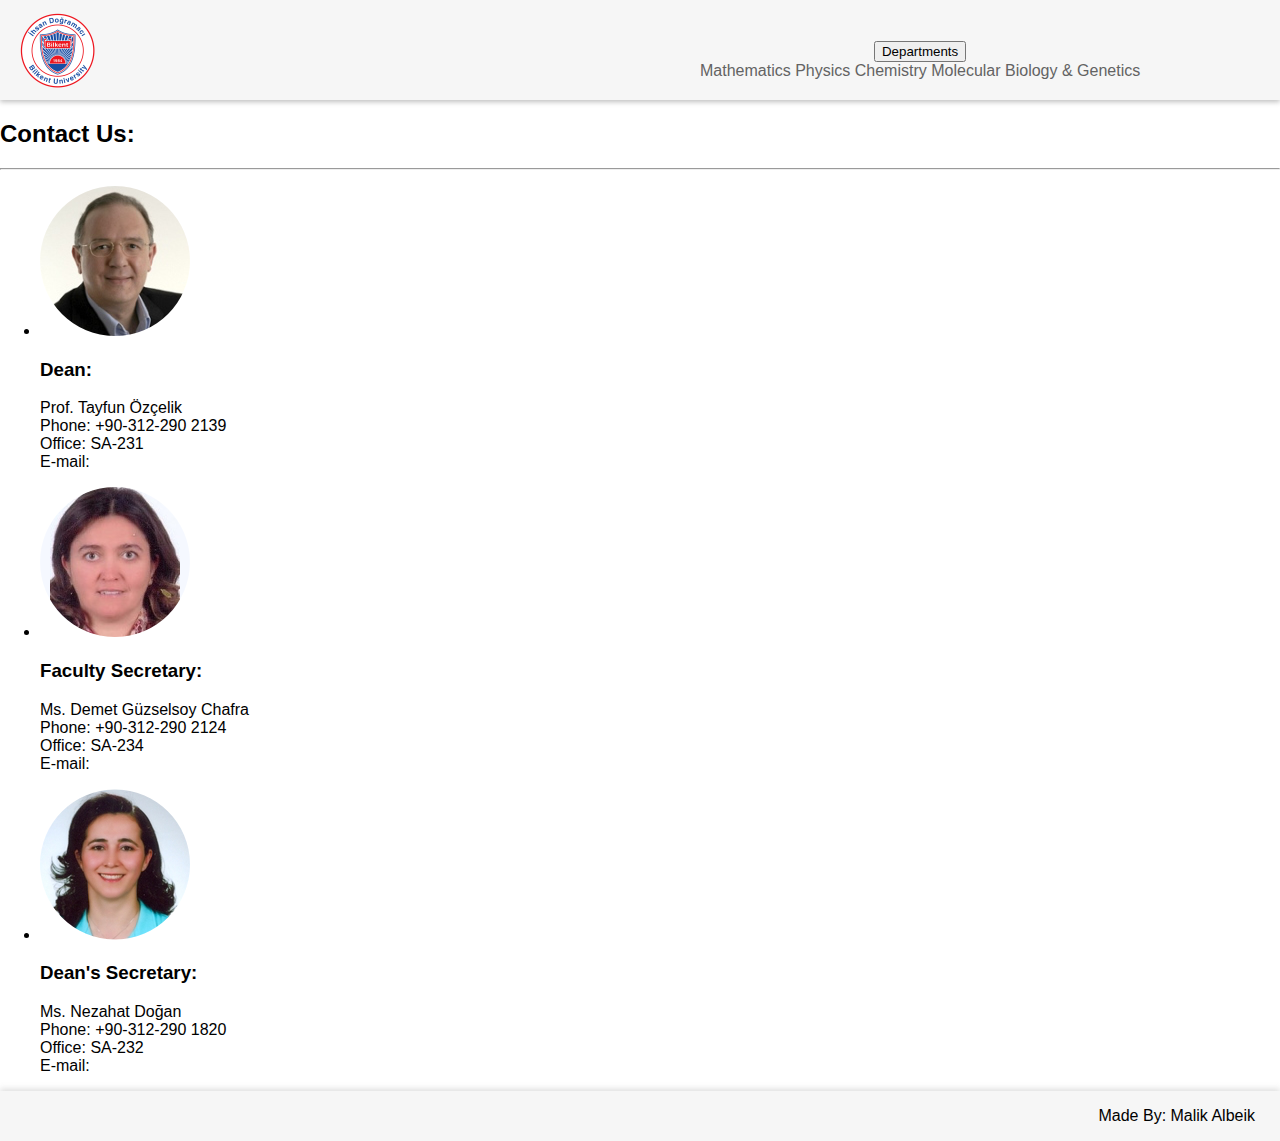
==== contact.html @ ee7fb672 "Add: added contact page" ====
<!DOCTYPE html>
<html lang="en">
<head>
    <meta charset="UTF-8">
    <meta name="viewport" content="width=device-width, initial-scale=1.0">
    <meta http-equiv="X-UA-Compatible" content="ie=edge">
    <link rel="stylesheet" href="https://use.fontawesome.com/releases/v5.8.1/css/all.css"
        integrity="sha384-50oBUHEmvpQ+1lW4y57PTFmhCaXp0ML5d60M1M7uH2+nqUivzIebhndOJK28anvf" crossorigin="anonymous">
    <link rel="stylesheet" href="style.css">
    <title>Contact Us | Faculty of Science at Bilkent University</title>
</head>
<body>
    <header>
        <div id="logo">
            <a href="index.html">
                <img src="sources/logo.png" alt="Bilkent University's logo">
                <div id="faculty_logo">
                    <h1>BILKENT UNIVERSITY</h1>
                    <h2>Faculty of Science</h2>
                </div>
            </a>
        </div>
        <nav>
            <ul>
                <li id="departments_link">
                    <div class="dropdown">
                        <button class="dropbtn">Departments</button>
                        <div class="dropdown-content">
                            <a href="http://www.fen.bilkent.edu.tr/~cvmath/">Mathematics</a>
                            <a href="http://physics.bilkent.edu.tr/">Physics</a>
                            <a href="http://web2.bilkent.edu.tr/chem/">Chemistry</a>
                            <a href="http://web2.bilkent.edu.tr/mbg/">Molecular Biology & Genetics</a>
                        </div>
                    </div>
                </li>
                <li><a href="seminars.html">Seminars</a></li>
                <li><a href="contact.html">Contact</a></li>
            </ul>
        </nav>
    </header>
    
    <div id="contact">
        <h2>Contact Us:</h2>
        <hr>
        <ul>
            <li>
                <img src="sources/tayfunOzcelik.png" alt="Tayfun Özçelik (Dean) Profile Photo">
                <h3>Dean:</h3>
                <p>
                        Prof. Tayfun Özçelik <br>
                        Phone: +90-312-290 2139 <br>
                        Office: SA-231 <br>
                        E-mail: <a href="http://www.bilkent.edu.tr/phonedir/p/p3729.htm"><i class="far fa-envelope"></i></a>
                </p>
            </li>
            <li>
                <img src="sources/demetGuzselsoy.png" alt="">
                <h3>Faculty Secretary:</h3>
                <p>
                        Ms. Demet Güzselsoy Chafra  <br>
                        Phone: +90-312-290 2124 <br>
                        Office: SA-234 <br>
                        E-mail: <a href="http://www.bilkent.edu.tr/phonedir/p/p4884.htm"><i class="far fa-envelope"></i></a>
                </p>
            </li>
            <li>
                <img src="sources/nezahatDogan.png" alt="">
                <h3>Dean's Secretary: </h3>
                <p>
                        Ms. Nezahat Doğan <br>
                        Phone: +90-312-290 1820 <br>
                        Office: SA-232 <br>
                        E-mail: <a href="http://www.bilkent.edu.tr/phonedir/p/p11177.htm"><i class="far fa-envelope"></i></a>
                </p>
            </li>
        </ul>
    </div>

    <footer>
        <ul>
            <li><a href="tel:+90 (312) 266 4380"><i class="fas fa-phone"></i></a></li>
            <li><a href="https://goo.gl/maps/RgG6LmPekBpXdoYAA"><i class="fas fa-map-marked-alt"></a></i></li>
            <li><a href="tel:+90 (312) 266 4579"><i class="fas fa-fax"></i></a></li>
            <li><a href="mailto: science@fen.bilkent.edu.tr"><i class="far fa-envelope"></i></a></li>
        </ul>
        <div>
            <p>Made By: <span>Malik Albeik</span></p>
        </div>
    </footer>
</body>
</html>
---- style.css ----
html, body {
    width: 100%;
    height: 100%;
    margin: 0;
    padding: 0;
    font-family: Helvetica;
}

header {
    width: 100%;
    height: 100px;
    overflow: hidden;
    background: #F6F6F6;
    -webkit-box-shadow: 0px 2px 5px 0px rgba(0,0,0,0.25);
    -moz-box-shadow: 0px 2px 5px 0px rgba(0,0,0,0.25);
    box-shadow: 0px 2px 5px 0px rgba(0,0,0,0.25);
    display: flex;
}




#logo {
    display: flex;
    width: 50%;
}

#logo img {
    height: 75px;
    width: 75px;
    margin: 12.5px 20px;
}

#faculty_logo {
    color: #1E4EA2;
    padding: 28.5px 0;
}

#faculty_logo > h1 {
    font-size: 22px;
    margin: 0;
    font-weight: bold;
}

#faculty_logo > h2 {
    font-size: 16px;
    margin: 0;
    font-weight: lighter;
}

nav {
    width: 50%;
    vertical-align: middle;
    text-align:center;
}

nav ul {
    float: right;
    display:inline-block;
    margin: 21px 0;
    margin-right: 25px;
}

nav li {
    margin: 20px;
    display: inline;
    float: left;
    color: #636363;
}

nav li a {
    color: #636363;
    text-decoration: none;
}

nav li + li {
    margin-left:20px;
}

.swiper-container {
    width: 100%;
    height: 600px;
    z-index: -1 !important;
}

.swiper-wrapper > div {
    overflow: hidden;
}

.swiper-wrapper img {
    min-width: 100%;
}

#about_faculty, #featured_videos {
    padding: 0 10%;
}

#about_faculty > h2, #featured_videos > h2{
    margin-bottom: 10px;
}

#about_faculty > hr, #featured_videos > hr  {
    width: 300px;
    margin-left: 17.5px;
    border: solid 0.5px #BFBFBF;
    margin-top: 0;
}

#about_faculty > p, #featured_videos > p {
    text-align: justify;
}

#featured_videos > hr {
    width: 150px;
}

#videos_container {
    display: flex;
    justify-content: space-between;
    height: fit-content;
}

#videos_container > div {
    margin: 0;
    margin-bottom: 10%;
    width: 30%;
}

#videos_container > div > iframe {
    padding-top: 18.25%;
    height: 100%;
}



footer {
    width: 100%;
    height: 50px;
    display: flex;
    background: #F6F6F6;
    box-shadow: 0 -2px 6px 0 rgba(120,120,120,0.25);
}

footer > ul {
    width: 50%;
    padding: 0;
}

footer > ul li {
    display: inline;
    margin: 0 20px;
}

footer > div {
    width: 50%;
}

footer > div p {
    float: right;
    margin-right: 25px;
}
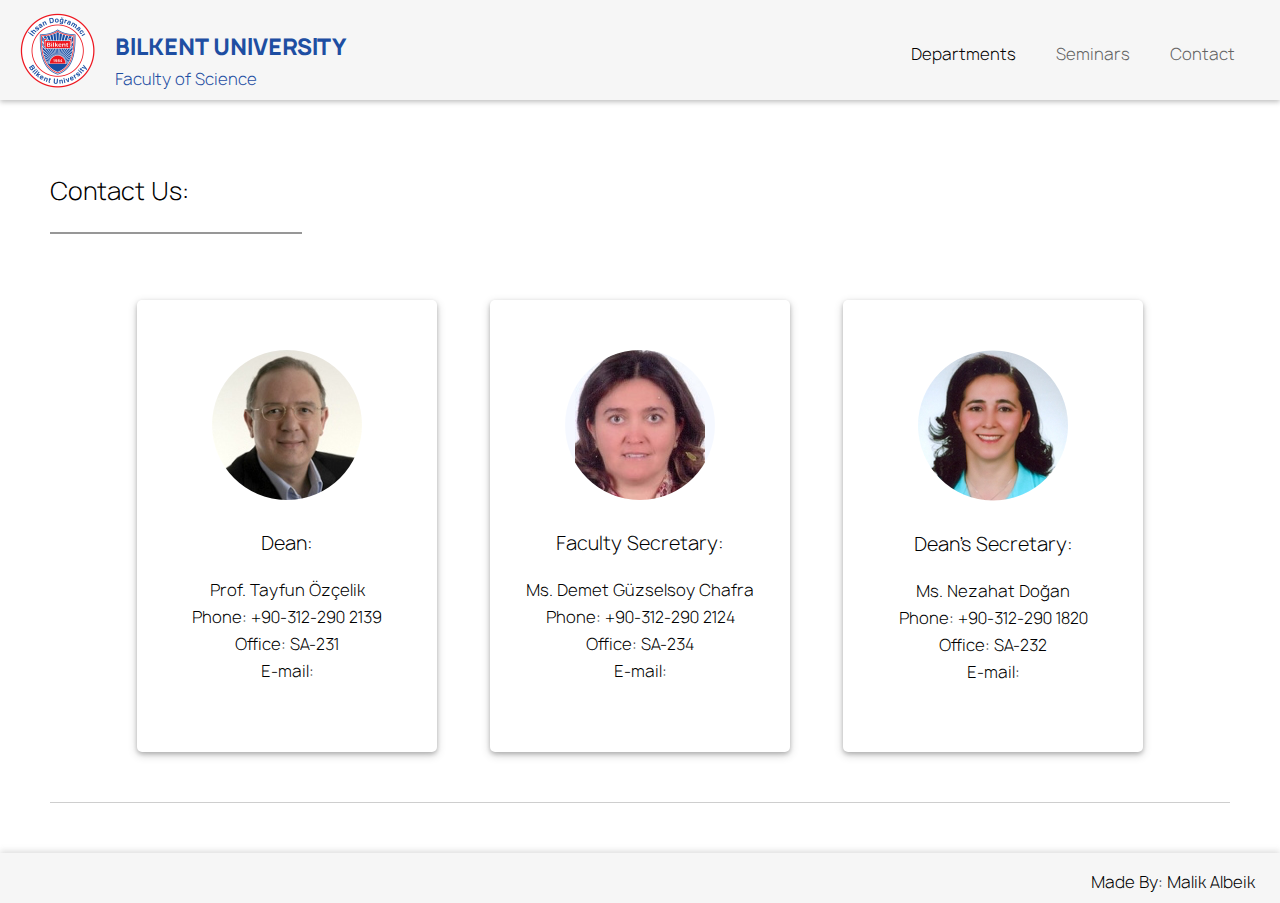
==== commit d7561476: "Fix: fixed turkish characters error" ====
--- a/contact.html
+++ b/contact.html
@@ -44,10 +44,10 @@
         <hr>
         <ul>
             <li>
-                <img src="sources/tayfunOzcelik.png" alt="Tayfun Özçelik (Dean) Profile Photo">
+                <img src="sources/tayfunOzcelik.png" alt="Tayfun &#214;z&#231;elik (Dean) Profile Photo">
                 <h3>Dean:</h3>
                 <p>
-                        Prof. Tayfun Özçelik <br>
+                        Prof. Tayfun &#214;z&#231;elik <br>
                         Phone: +90-312-290 2139 <br>
                         Office: SA-231 <br>
                         E-mail: <a href="http://www.bilkent.edu.tr/phonedir/p/p3729.htm"><i class="far fa-envelope"></i></a>
@@ -57,7 +57,7 @@
                 <img src="sources/demetGuzselsoy.png" alt="">
                 <h3>Faculty Secretary:</h3>
                 <p>
-                        Ms. Demet Güzselsoy Chafra  <br>
+                        Ms. Demet G&#252;zselsoy Chafra  <br>
                         Phone: +90-312-290 2124 <br>
                         Office: SA-234 <br>
                         E-mail: <a href="http://www.bilkent.edu.tr/phonedir/p/p4884.htm"><i class="far fa-envelope"></i></a>
@@ -67,7 +67,7 @@
                 <img src="sources/nezahatDogan.png" alt="">
                 <h3>Dean's Secretary: </h3>
                 <p>
-                        Ms. Nezahat Doğan <br>
+                        Ms. Nezahat Do&#287;an <br>
                         Phone: +90-312-290 1820 <br>
                         Office: SA-232 <br>
                         E-mail: <a href="http://www.bilkent.edu.tr/phonedir/p/p11177.htm"><i class="far fa-envelope"></i></a>
--- a/style.css
+++ b/style.css
@@ -1,3 +1,25 @@
+/*
+https://www.pixelsurplus.com/freebies/manrope-free-modern-geometric-sans-serif-font-family
+Manrope font is created by micheal gent and is an 
+open-source font free for personal & commercial use.
+*/
+
+@font-face {
+    font-family: manrope;
+    src: url(fonts/manrope/regular.otf);
+  }
+  
+  @font-face {
+    font-family: manrope;
+    src: url(fonts/manrope/light.otf);
+    font-weight: lighter;
+  }
+  @font-face {
+    font-family: manrope;
+    src: url(fonts/manrope/bold.otf);
+    font-weight: bold;
+  }
+
 html, body {
     width: 100%;
     height: 100%;
@@ -9,7 +31,6 @@
 header {
     width: 100%;
     height: 100px;
-    overflow: hidden;
     background: #F6F6F6;
     -webkit-box-shadow: 0px 2px 5px 0px rgba(0,0,0,0.25);
     -moz-box-shadow: 0px 2px 5px 0px rgba(0,0,0,0.25);
@@ -17,12 +38,21 @@
     display: flex;
 }
 
-
+* {
+    font-family: manrope;
+    font-weight: normal;
+}
 
 
 #logo {
     display: flex;
     width: 50%;
+}
+
+#logo > a {
+    width: 100%;
+    display: flex;
+    text-decoration: none;
 }
 
 #logo img {
@@ -79,7 +109,7 @@
 
 .swiper-container {
     width: 100%;
-    height: 600px;
+    height: 750px;
     z-index: -1 !important;
 }
 
@@ -118,6 +148,7 @@
     display: flex;
     justify-content: space-between;
     height: fit-content;
+    margin-top: -50px;
 }
 
 #videos_container > div {
@@ -149,6 +180,11 @@
 footer > ul li {
     display: inline;
     margin: 0 20px;
+    text-decoration: none;
+}
+
+footer a {
+    color: #636363;
 }
 
 footer > div {
@@ -158,4 +194,154 @@
 footer > div p {
     float: right;
     margin-right: 25px;
-}+}
+
+#departments_link {
+    margin: 4px;
+}
+
+/* Dropdown Button */
+.dropbtn {
+    background: #F6F6F6;
+    padding: 16px;
+    font-size: 16px;
+    border: none;
+    margin: 0;
+}
+  
+/* The container <div> - needed to position the dropdown content */
+.dropdown {
+    position: relative;
+    display: inline-block;
+}
+
+/* Dropdown Content (Hidden by Default) */
+.dropdown-content {
+    display: none;
+    position: absolute;
+    background-color: #f1f1f1;
+    min-width: 160px;
+    box-shadow: 0px 8px 16px 0px rgba(0,0,0,0.2);
+    z-index: 1;
+}
+
+/* Links inside the dropdown */
+.dropdown-content a {
+    color: black;
+    padding: 12px 16px;
+    text-decoration: none;
+    display: block;
+}
+
+/* Change color of dropdown links on hover */
+.dropdown-content a:hover {
+    background-color: #ddd;
+}
+
+/* Show the dropdown menu on hover */
+.dropdown:hover .dropdown-content {
+    display: block;
+}
+
+/* Change the background color of the dropdown button when the dropdown content is shown */
+.dropdown:hover .dropbtn {
+    background-color: #D3D3D3;
+}
+  
+
+
+/*========== Contact Page ==========*/
+
+#contact {
+    width: calc(100% - 100px);
+    padding: 50px;
+}
+
+#contact > h3 {
+    color: black;
+    text-align: center;
+    padding-top: 75;
+    margin-bottom: 10px;
+    font-size: 42px;
+}
+
+#contact > hr {
+    width: 250px;
+    border: solid 0.5px #979797;
+    margin-top: 0;
+    margin-left: 0;
+}
+
+#contact > ul {
+    padding: 25px 5%;
+    display: flex;
+    flex-direction: row;
+    flex-wrap: wrap;
+    list-style-type: none;
+    margin-bottom: 0;
+    border-bottom: solid 1px #cecece;
+    justify-content: space-evenly;
+}
+
+#contact > ul > li {
+    padding: 50px 25px;
+    width: 250px;
+    margin: 25px;
+    text-align: center;
+    color: black;
+    border-radius: 5px;
+    box-shadow: 0 2px 4px 0 rgba(0, 0, 0, 0.2), 0 3px 10px 0 rgba(0, 0, 0, 0.19);
+}
+
+
+
+/*========== Contact Page ==========*/
+
+#seminars {
+    width: calc(100% - 100px);
+    padding: 50px;
+}
+
+#seminars > h3 {
+    color: black;
+    text-align: center;
+    padding-top: 75;
+    margin-bottom: 10px;
+    font-size: 42px;
+}
+
+#seminars > hr {
+    width: 250px;
+    border: solid 0.5px #979797;
+    margin-top: 0;
+    margin-left: 0;
+}
+
+#seminars > ul {
+    padding: 25px 5%;
+    display: flex;
+    flex-direction: row;
+    flex-wrap: wrap;
+    list-style-type: none;
+    margin-bottom: 0;
+    border-bottom: solid 1px #cecece;
+    justify-content: space-evenly;
+}
+
+#seminars > ul > li {
+    padding: 50px 25px;
+    width: 500px;
+    margin: 25px;
+    text-align: center;
+    color: black;
+    border-radius: 5px;
+    box-shadow: 0 2px 4px 0 rgba(0, 0, 0, 0.2), 0 3px 10px 0 rgba(0, 0, 0, 0.19);
+}
+
+#seminars > ul > li h3 {
+    font-weight: bold;
+}
+
+#seminars > ul > li p {
+    text-align: justify;
+}
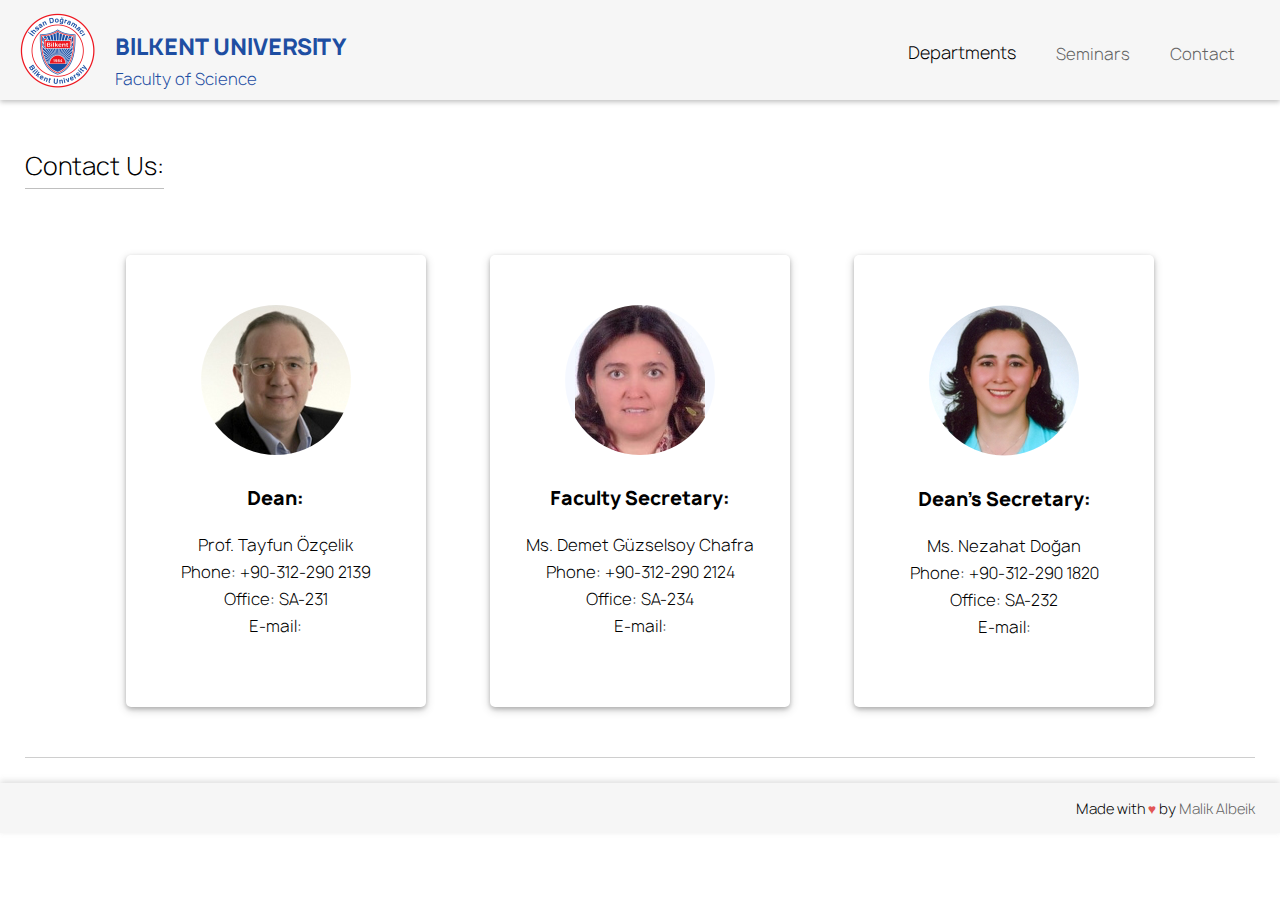
==== commit f2e22c87: "Add: added responsive design and a side menu for mobile phones" ====
--- a/contact.html
+++ b/contact.html
@@ -7,9 +7,36 @@
     <link rel="stylesheet" href="https://use.fontawesome.com/releases/v5.8.1/css/all.css"
         integrity="sha384-50oBUHEmvpQ+1lW4y57PTFmhCaXp0ML5d60M1M7uH2+nqUivzIebhndOJK28anvf" crossorigin="anonymous">
     <link rel="stylesheet" href="style.css">
+    <link rel="stylesheet" href="responsive.css">
     <title>Contact Us | Faculty of Science at Bilkent University</title>
 </head>
 <body>
+    <div class="sideMenu">
+        <input type="checkbox" />
+    
+        <span></span>
+        <span></span>
+        <span></span>
+    
+        <ul id="menu">
+            <li>
+                <img src="sources/logo.png" alt="Bilkent University's logo">
+            </li>
+            <li>
+                <div class="dropdown">
+                    <button class="dropbtn">Departments</button>
+                    <div class="dropdown-content">
+                        <a href="http://www.fen.bilkent.edu.tr/~cvmath/">Mathematics</a>
+                        <a href="http://physics.bilkent.edu.tr/">Physics</a>
+                        <a href="http://web2.bilkent.edu.tr/chem/">Chemistry</a>
+                        <a href="http://web2.bilkent.edu.tr/mbg/">Molecular Biology & Genetics</a>
+                    </div>
+                </div>
+            </li>
+            <li><a href="seminars.html">Seminars</a></li>
+            <li><a href="contact.html">Contact</a></li>
+        </ul>
+    </div>
     <header>
         <div id="logo">
             <a href="index.html">
@@ -21,7 +48,7 @@
             </a>
         </div>
         <nav>
-            <ul>
+            <ul class="topnav" id="myTopnav">
                 <li id="departments_link">
                     <div class="dropdown">
                         <button class="dropbtn">Departments</button>
@@ -41,7 +68,6 @@
     
     <div id="contact">
         <h2>Contact Us:</h2>
-        <hr>
         <ul>
             <li>
                 <img src="sources/tayfunOzcelik.png" alt="Tayfun &#214;z&#231;elik (Dean) Profile Photo">
@@ -84,7 +110,7 @@
             <li><a href="mailto: science@fen.bilkent.edu.tr"><i class="far fa-envelope"></i></a></li>
         </ul>
         <div>
-            <p>Made By: <span>Malik Albeik</span></p>
+            <p>Made with <span style="color: #e25555;">&#9829;</span> by <a href="https://malikalbeik.me/" style="text-decoration: none;">Malik Albeik</a></p>
         </div>
     </footer>
 </body>
--- a/style.css
+++ b/style.css
@@ -109,7 +109,7 @@
 
 .swiper-container {
     width: 100%;
-    height: 750px;
+    height: auto;
     z-index: -1 !important;
 }
 
@@ -118,50 +118,55 @@
 }
 
 .swiper-wrapper img {
+    max-width: 100%;
     min-width: 100%;
 }
 
 #about_faculty, #featured_videos {
     padding: 0 10%;
+    width: 80%;
 }
 
 #about_faculty > h2, #featured_videos > h2{
     margin-bottom: 10px;
-}
-
-#about_faculty > hr, #featured_videos > hr  {
-    width: 300px;
-    margin-left: 17.5px;
-    border: solid 0.5px #BFBFBF;
-    margin-top: 0;
-}
+    width: fit-content;
+    border-bottom: 0.5px solid #BFBFBF;
+    padding-bottom: 1px;
+}
+
 
 #about_faculty > p, #featured_videos > p {
     text-align: justify;
 }
 
-#featured_videos > hr {
-    width: 150px;
-}
-
 #videos_container {
     display: flex;
     justify-content: space-between;
-    height: fit-content;
-    margin-top: -50px;
-}
-
+    margin: 25px 0;
+}
+/* 
 #videos_container > div {
     margin: 0;
-    margin-bottom: 10%;
     width: 30%;
-}
-
-#videos_container > div > iframe {
-    padding-top: 18.25%;
-    height: 100%;
-}
-
+} */
+
+#videos_container > div {
+    width: 30%;
+    margin: 0 10px !important;
+    margin: 0; 
+    position: relative;
+    width: 100%;
+    padding-bottom: 18.75%; 
+    height: 0;
+}
+
+#videos_container iframe{
+  position: absolute;
+  top:0;
+  left: 0;
+  width: 100%;
+  height: 100%;
+}
 
 
 footer {
@@ -194,6 +199,7 @@
 footer > div p {
     float: right;
     margin-right: 25px;
+    font-size: 14px;
 }
 
 #departments_link {
@@ -252,24 +258,11 @@
 
 /*========== Contact Page ==========*/
 
-#contact {
-    width: calc(100% - 100px);
-    padding: 50px;
-}
-
-#contact > h3 {
-    color: black;
-    text-align: center;
-    padding-top: 75;
+#contact > h2 {
     margin-bottom: 10px;
-    font-size: 42px;
-}
-
-#contact > hr {
-    width: 250px;
-    border: solid 0.5px #979797;
-    margin-top: 0;
-    margin-left: 0;
+    width: fit-content;
+    border-bottom: 0.5px solid #BFBFBF;
+    padding-bottom: 1px;
 }
 
 #contact > ul {
@@ -293,29 +286,26 @@
     box-shadow: 0 2px 4px 0 rgba(0, 0, 0, 0.2), 0 3px 10px 0 rgba(0, 0, 0, 0.19);
 }
 
+#contact h3 {
+    font-weight: bold;
+}
+
 
 
 /*========== Contact Page ==========*/
 
-#seminars {
-    width: calc(100% - 100px);
-    padding: 50px;
-}
-
-#seminars > h3 {
-    color: black;
-    text-align: center;
-    padding-top: 75;
+#seminars, #contact {
+    width: calc(100% - 50px);
+    padding: 25px;
+}
+
+#seminars > h2 {
     margin-bottom: 10px;
-    font-size: 42px;
-}
-
-#seminars > hr {
-    width: 250px;
-    border: solid 0.5px #979797;
-    margin-top: 0;
-    margin-left: 0;
-}
+    width: fit-content;
+    border-bottom: 0.5px solid #BFBFBF;
+    padding-bottom: 1px;
+}
+
 
 #seminars > ul {
     padding: 25px 5%;
@@ -345,3 +335,60 @@
 #seminars > ul > li p {
     text-align: justify;
 }
+
+  .active {
+    background-color: #4CAF50;
+    color: white;
+  }
+  
+  .topnav .icon {
+    display: none;
+    font-size: 25px !important;
+  }
+  
+
+.dropdown .dropbtn {
+    font-size: 17px;    
+    border: none;
+    outline: none;
+    padding: 14px 16px;
+    background-color: inherit;
+    font-family: inherit;
+    margin: 0;
+}
+
+.dropdown-content {
+    display: none;
+    position: absolute;
+    background-color: #f9f9f9;
+    min-width: 160px;
+    box-shadow: 0px 8px 16px 0px rgba(0,0,0,0.2);
+    z-index: 1;
+}
+
+.dropdown-content a {
+    float: none;
+    color: black;
+    padding: 12px 16px;
+    text-decoration: none;
+    display: block !important;
+    text-align: left;
+}
+
+.dropdown:hover .dropbtn {
+    background-color: #555;
+    color: white;
+}
+
+.dropdown-content a:hover {
+    background-color: #ddd;
+    color: black;
+}
+
+
+
+
+
+.sideMenu {
+    display: none;
+}--- a/responsive.css
+++ b/responsive.css
@@ -0,0 +1,257 @@
+@media only screen and (max-width: 900px) {
+    /* Sandwich menu */
+
+    .sideMenu
+    {
+    display: block;
+    position: absolute;
+    right: 25px;
+    top: 40px;
+    
+    z-index: 100;
+    
+    -webkit-user-select: none;
+    user-select: none;
+    }
+
+    .sideMenu input
+    {
+    display: block;
+    width: 40px;
+    height: 32px;
+    position: absolute;
+    top: -7px;
+    right: -5px;
+    
+    cursor: pointer;
+    
+    opacity: 0; /* hide this */
+    z-index: 200; /* and place it over the hamburger */
+    
+    -webkit-touch-callout: none;
+    }
+
+    /*
+    * Just a quick hamburger
+    */
+    .sideMenu span
+    {
+    display: block;
+    width: 33px;
+    height: 4px;
+    margin-bottom: 5px;
+    position: relative;
+    
+    background: #232323;
+    border-radius: 1.5px;
+    
+    z-index: 1;
+    
+    transform-origin: 4px 0px;
+    
+    transition: transform 0.5s cubic-bezier(0.77,0.2,0.05,1.0),
+                background 0.5s cubic-bezier(0.77,0.2,0.05,1.0),
+                opacity 0.55s ease;
+    }
+    
+    .sideMenu span:first-child
+    {
+    transform-origin: 0% 0%;
+    }
+
+    .sideMenu span:nth-last-child(2)
+    {
+    transform-origin: 0% 100%;
+    }
+
+    /* 
+    * Transform all the slices of hamburger
+    * into a crossmark.
+    */
+    .sideMenu input:checked ~ span
+    {
+    opacity: 1;
+    transform: rotate(45deg) translate(-2px, -1px);
+    background: #232323;
+    }
+
+    /*
+    * But let's hide the middle one.
+    */
+    .sideMenu input:checked ~ span:nth-last-child(3)
+    {
+    opacity: 0;
+    transform: rotate(0deg) scale(0.2, 0.2);
+    }
+
+    /*
+    * Ohyeah and the last one should go the other direction
+    */
+    .sideMenu input:checked ~ span:nth-last-child(2)
+    {
+    transform: rotate(-45deg) translate(0, -1px);
+    }
+
+    /*
+    * Make this absolute positioned
+    * at the top left of the screen
+    */
+    #menu
+    {
+    position: fixed;
+    width: 200px;
+    height:100vh;
+    margin: 0;
+    padding: 25px;
+    padding-top: 75px;
+    right: -5px;
+    top: 0;
+    text-align: center;
+    -webkit-box-shadow: -1px 0px 5px 0px rgb(110, 110, 110, 0.50);
+    -moz-box-shadow: -1px 0px 5px 0px rgb(110, 110, 110, 0.50);
+    box-shadow: -1px 0px 5px 0px rgb(110, 110, 110, 0.50);
+    
+    background: white;
+    list-style-type: none;
+    -webkit-font-smoothing: antialiased;
+    /* to stop flickering of text in safari */
+    
+    transform-origin: 0% 0%;
+    transform: translate(calc(100% + 5px), 0);
+    
+    transition: transform 0.5s cubic-bezier(0.77,0.2,0.05,1.0);
+    }
+
+    #menu li
+    {
+    padding: 10px 0;
+    font-size: 18px;
+    }
+
+    .dropbtn {
+        font-size: 18px !important;
+        padding: 0 !important;
+    }
+
+    #menu a {
+        text-decoration: none;
+        color: black;
+    }
+
+    /*
+    * And let's slide it in from the left
+    */
+    .sideMenu input:checked ~ #menu
+    {
+        transform: none;
+    }
+
+    nav {
+        display: none;
+    }
+
+    #menu {
+        display: block
+    }
+    #menu > li > img {
+        width: 100px;
+        height: 100px;
+    }
+}
+
+@media only screen and (max-width: 768px) {
+
+    header {
+        width: 100%;
+        height: 75px;
+    }
+
+    #logo img {
+        height: 50px;
+        width: 50px;
+        margin: 12.5px 10px;
+    }
+
+    #faculty_logo {
+        padding: 15px 0;
+    }
+
+    #logo {
+        width: 100%;
+        /* position: absolute; */
+    }
+
+    #about_faculty > h2, #featured_videos > h2 {
+        font-size: 16px;
+    }
+
+    #about_faculty > p, #featured_videos > p {
+        font-size: 12px;
+    }
+
+    #faculty_logo > h1 {
+        font-size: 18px;
+        margin: 0;
+        font-weight: bold;
+    }
+
+    #faculty_logo > h2 {
+        font-size: 14px;
+        margin: 0;
+        font-weight: lighter;
+    }
+    #videos_container {
+        flex-direction: column;
+        margin-top: 10px;
+    }
+    #videos_container > div {
+        width: 100%;
+        margin: 10px 0 !important;
+        padding-bottom: 56.25%; 
+    }
+    #about_faculty hr {
+        width: 200px;
+    }
+
+    footer > div p {
+        font-size: 10px;
+        margin: 17px 0;
+        margin-right: 10px;
+    }
+
+    footer > ul {
+        margin: 12.5px 0;
+    }
+
+    footer > ul li {
+        margin: 0 10px;
+        font-size: 12px;
+    }
+
+    .sideMenu {
+        top: 25px;
+    }
+
+    #seminars > h2, #contact > h2 {
+        font-size: 16px;
+    }
+
+    #seminars > ul, #contact > ul {
+        padding:0;
+        margin: 0;
+    }
+
+    #seminars > ul > li, #contact > ul > li {
+        padding: 15px;
+        margin: 15px 0;
+    }
+
+    #seminars h3, #contact h3 {
+        font-size: 14px;
+    }
+
+    #seminars p, #contact p  {
+        font-size: 12px;
+    }
+    
+}